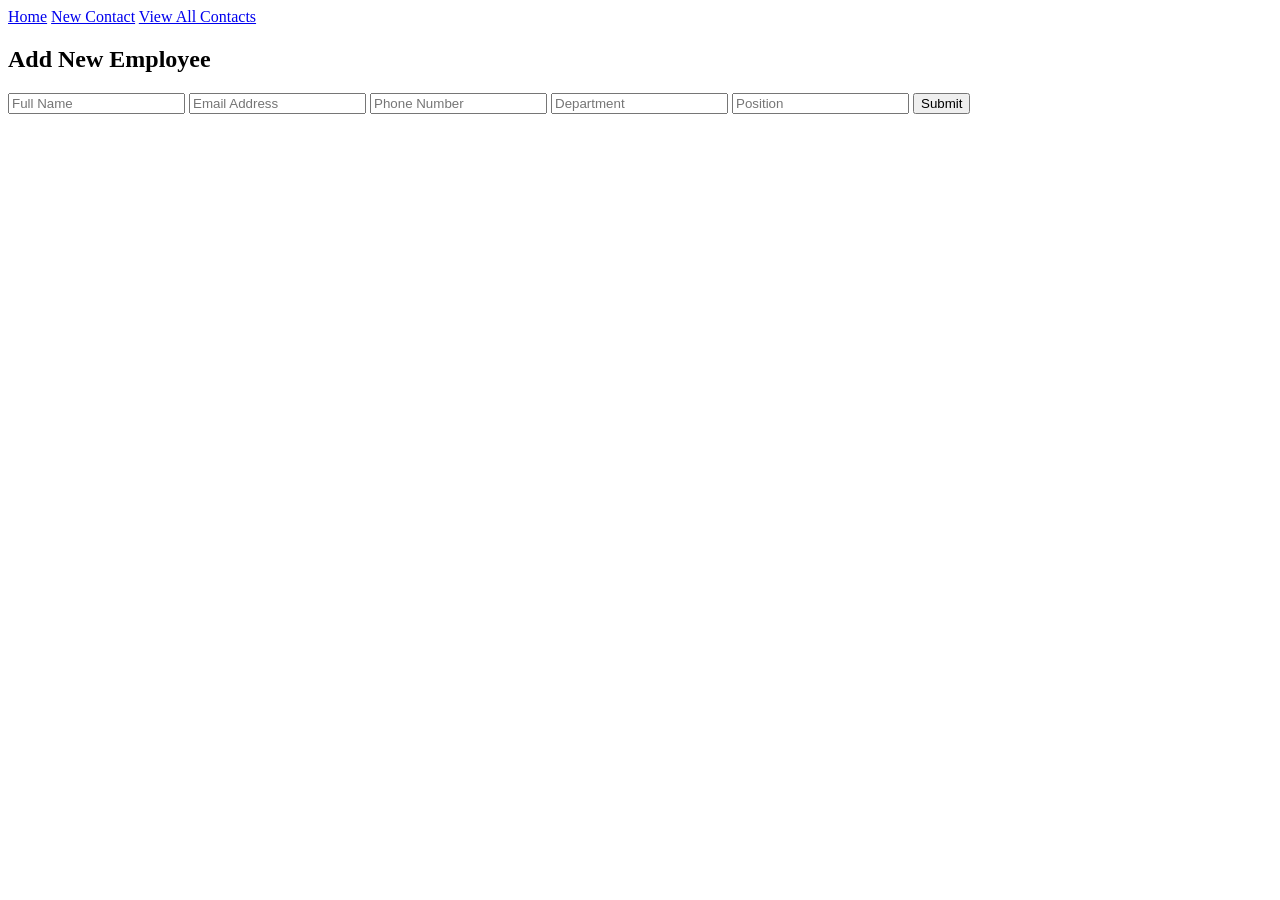
==== new-contact.html @ 9c84c6ec "final" ====
<!DOCTYPE html>
<html lang="en">
<head>
    <meta charset="UTF-8">
    <title>New Contact</title>
    <link rel="stylesheet" href="styles.css">
</head>
<body>

<nav>
    <a href="index.html">Home</a>
    <a href="new-contact.html">New Contact</a>
    <a href="view-contacts.html">View All Contacts</a>
</nav>

<div class="container">
    <h2>Add New Employee</h2>

    <form>
        <input type="text" placeholder="Full Name" required>
        <input type="email" placeholder="Email Address" required>
        <input type="text" placeholder="Phone Number" required>
        <input type="text" placeholder="Department" required>
        <input type="text" placeholder="Position" required>

        <button type="submit">Submit</button>
    </form>
</div>

</body>
</html>
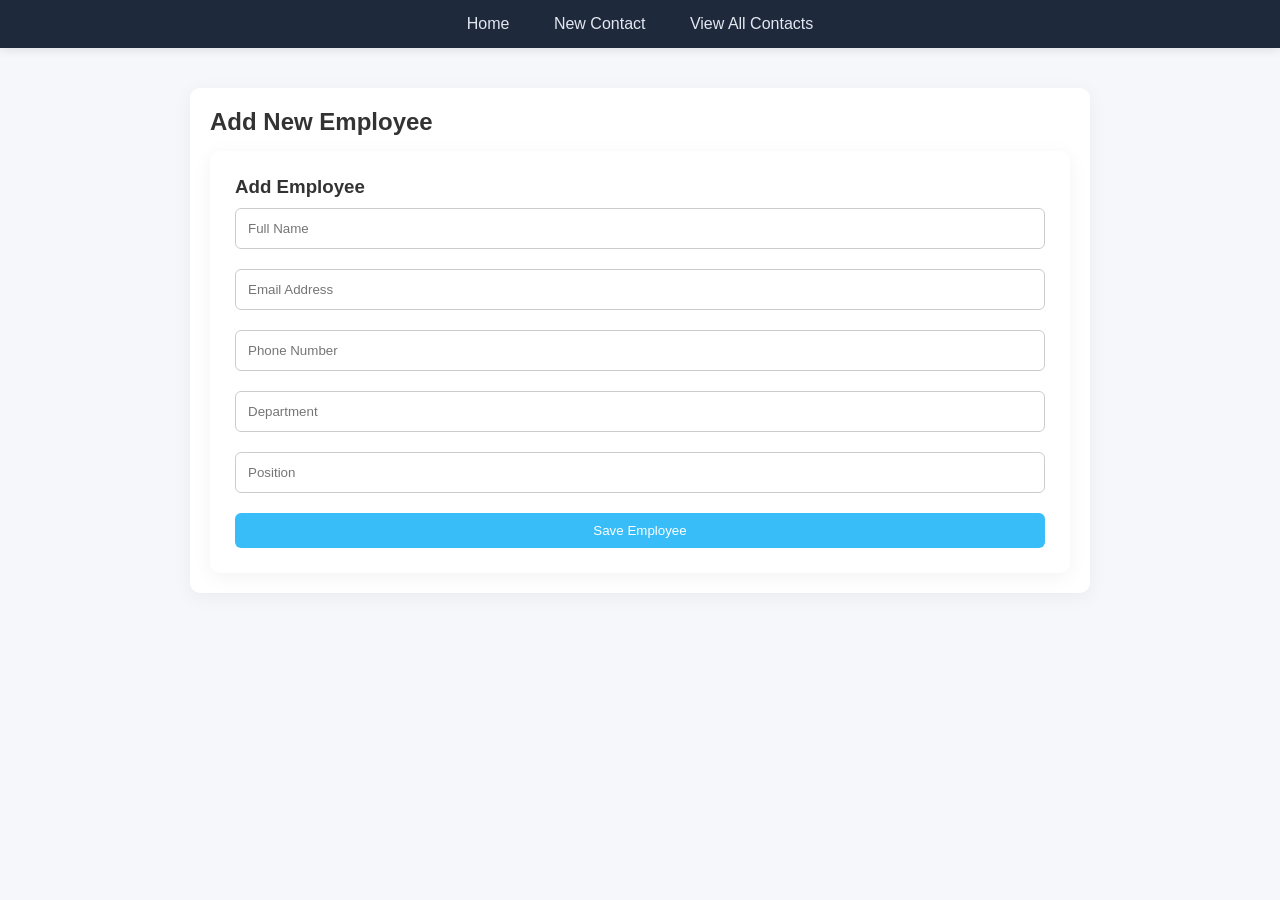
==== commit 059de0c1: "ui fixes" ====
--- a/new-contact.html
+++ b/new-contact.html
@@ -10,20 +10,22 @@
 <nav>
     <a href="index.html">Home</a>
     <a href="new-contact.html">New Contact</a>
-    <a href="view-contacts.html">View All Contacts</a>
+    <a href="view-contact.html">View All Contacts</a>
 </nav>
 
 <div class="container">
     <h2>Add New Employee</h2>
 
     <form>
+        <h3>Add Employee</h3>
+    
         <input type="text" placeholder="Full Name" required>
         <input type="email" placeholder="Email Address" required>
         <input type="text" placeholder="Phone Number" required>
         <input type="text" placeholder="Department" required>
         <input type="text" placeholder="Position" required>
-
-        <button type="submit">Submit</button>
+    
+        <button type="submit">Save Employee</button>
     </form>
 </div>
 
--- a/styles.css
+++ b/styles.css
@@ -0,0 +1,139 @@
+/* Reset */
+* {
+    margin: 0;
+    padding: 0;
+    box-sizing: border-box;
+}
+
+/* Body */
+body {
+    font-family: 'Segoe UI', sans-serif;
+    background: #f5f7fb;
+    color: #333;
+}
+
+/* NAVBAR */
+nav {
+    background: #1e293b;
+    padding: 15px 0;
+    text-align: center;
+    box-shadow: 0 2px 10px rgba(0,0,0,0.1);
+}
+
+nav a {
+    color: #e2e8f0;
+    margin: 0 20px;
+    text-decoration: none;
+    font-weight: 500;
+    transition: 0.3s;
+}
+
+nav a:hover {
+    color: #38bdf8;
+}
+
+/* CONTAINER */
+.container {
+    max-width: 900px;
+    margin: 40px auto;
+    padding: 20px;
+}
+
+/* HEADINGS */
+h1, h2 {
+    margin-bottom: 15px;
+}
+
+/* CARD STYLE */
+.container, form, table {
+    background: white;
+    border-radius: 10px;
+    box-shadow: 0 4px 20px rgba(0,0,0,0.05);
+}
+
+/* FORM */
+form {
+    padding: 25px;
+}
+
+input {
+    width: 100%;
+    padding: 12px;
+    margin: 10px 0;
+    border-radius: 6px;
+    border: 1px solid #ccc;
+    transition: 0.2s;
+}
+
+input:focus {
+    border-color: #38bdf8;
+    outline: none;
+}
+
+/* BUTTONS */
+button {
+    padding: 10px 15px;
+    border-radius: 6px;
+    border: none;
+    cursor: pointer;
+    font-weight: 500;
+}
+
+/* Primary button */
+form button {
+    background: #38bdf8;
+    color: white;
+    width: 100%;
+    margin-top: 10px;
+}
+
+form button:hover {
+    background: #0ea5e9;
+}
+
+/* TABLE */
+table {
+    width: 100%;
+    border-collapse: collapse;
+    margin-top: 20px;
+}
+
+th {
+    background: #1e293b;
+    color: white;
+    padding: 12px;
+}
+
+td {
+    padding: 12px;
+    border-bottom: 1px solid #eee;
+}
+
+/* ACTION BUTTONS */
+td button {
+    margin: 3px;
+    font-size: 12px;
+}
+
+/* Details */
+td button:nth-child(1) {
+    background: #3b82f6;
+    color: white;
+}
+
+/* Edit */
+td button:nth-child(2) {
+    background: #f59e0b;
+    color: white;
+}
+
+/* Delete */
+td button:nth-child(3) {
+    background: #ef4444;
+    color: white;
+}
+
+/* Hover effects */
+td button:hover {
+    opacity: 0.85;
+}
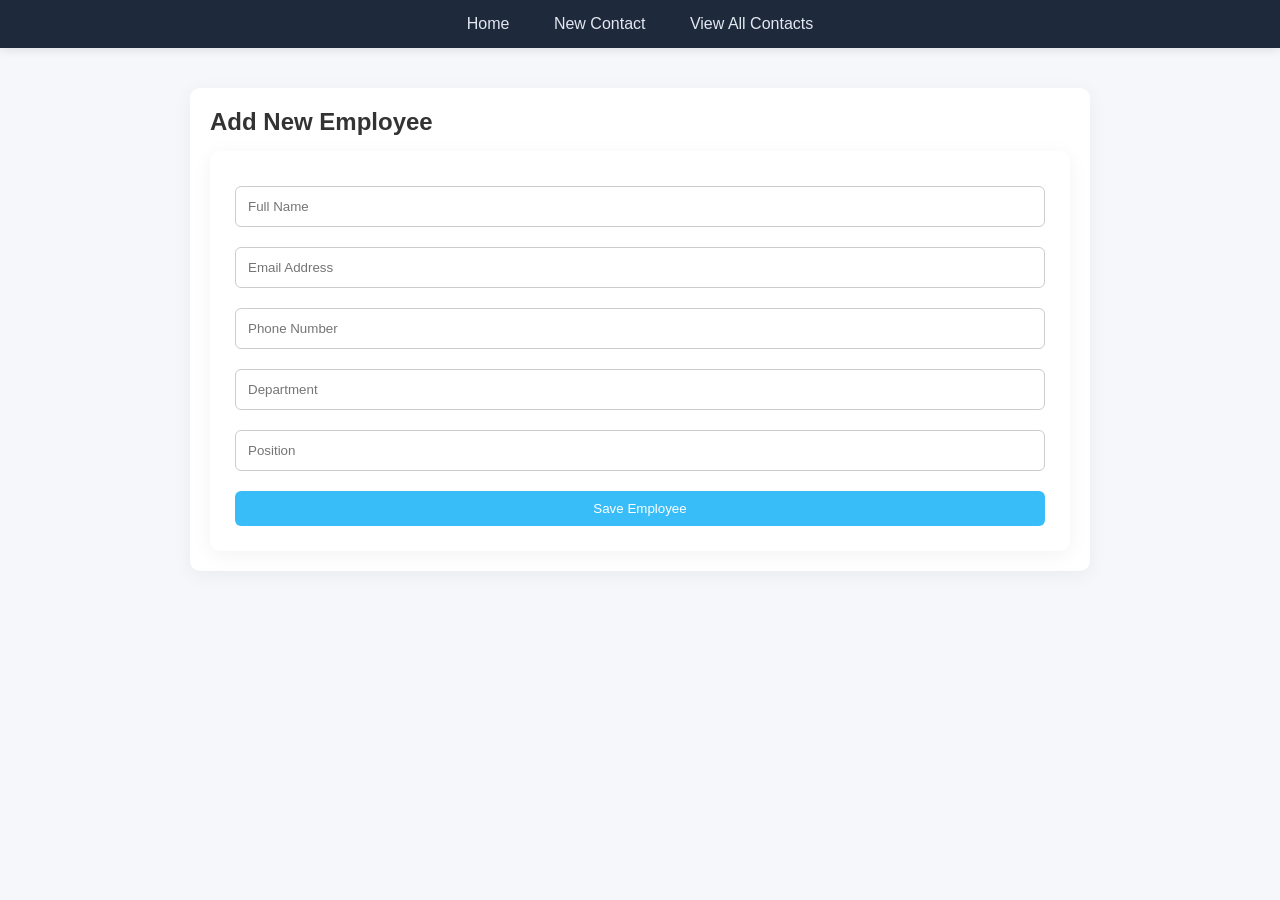
==== commit 4c91f496: "saving details" ====
--- a/new-contact.html
+++ b/new-contact.html
@@ -16,18 +16,16 @@
 <div class="container">
     <h2>Add New Employee</h2>
 
-    <form>
-        <h3>Add Employee</h3>
-    
-        <input type="text" placeholder="Full Name" required>
-        <input type="email" placeholder="Email Address" required>
-        <input type="text" placeholder="Phone Number" required>
-        <input type="text" placeholder="Department" required>
-        <input type="text" placeholder="Position" required>
+    <form id="employeeForm">
+        <input type="text" id="name" placeholder="Full Name" required>
+        <input type="email" id="email" placeholder="Email Address" required>
+        <input type="text" id="phone" placeholder="Phone Number" required>
+        <input type="text" id="department" placeholder="Department" required>
+        <input type="text" id="position" placeholder="Position" required>
     
         <button type="submit">Save Employee</button>
     </form>
 </div>
-
+<script src="main.js"></script>
 </body>
 </html>
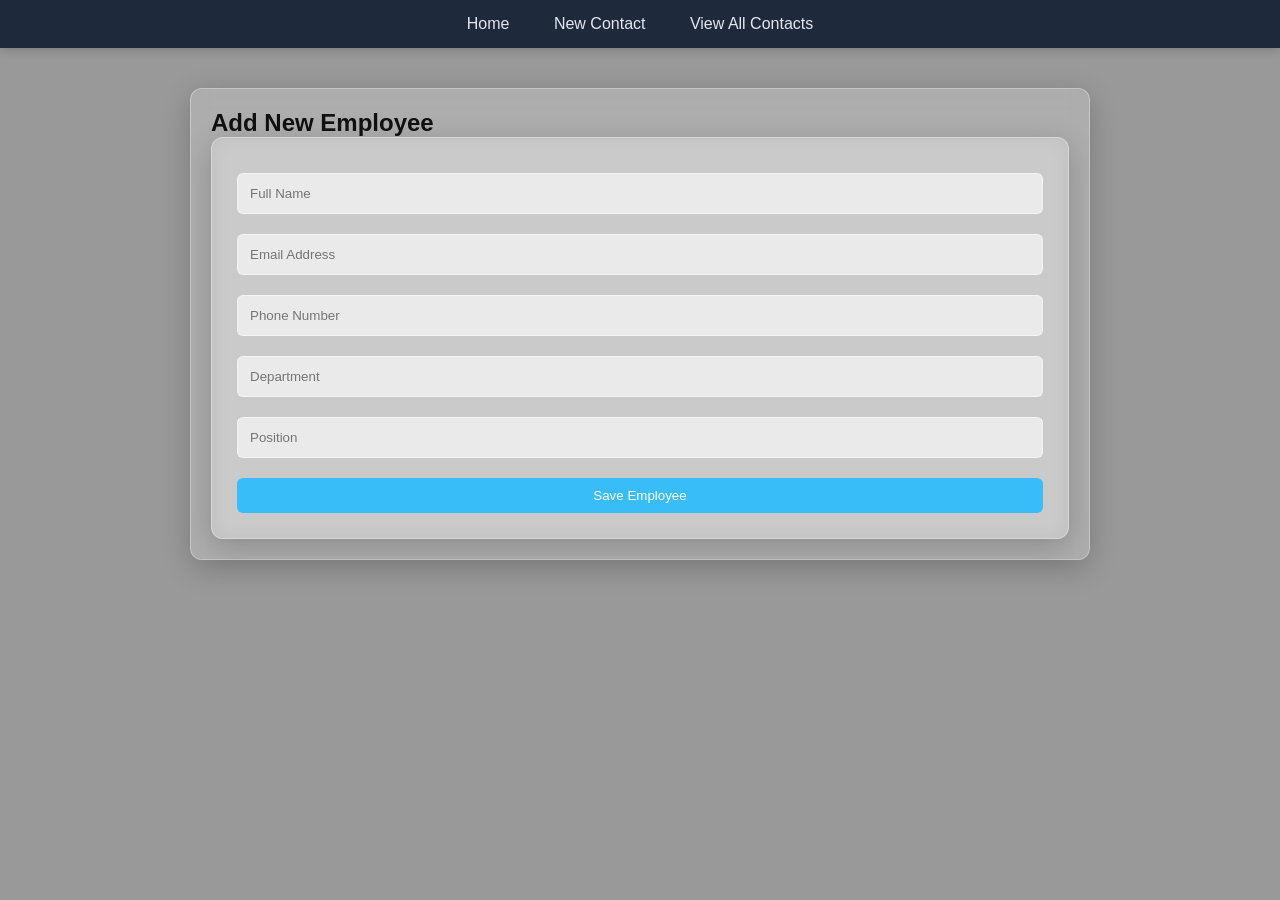
==== commit 406e3698: "final updates" ====
--- a/new-contact.html
+++ b/new-contact.html
@@ -5,7 +5,7 @@
     <title>New Contact</title>
     <link rel="stylesheet" href="styles.css">
 </head>
-<body>
+<body class="form-page">
 
 <nav>
     <a href="index.html">Home</a>
--- a/styles.css
+++ b/styles.css
@@ -5,11 +5,36 @@
     box-sizing: border-box;
 }
 
-/* Body */
+/* BODY (Default fallback) */
 body {
     font-family: 'Segoe UI', sans-serif;
-    background: #f5f7fb;
     color: #333;
+    min-height: 100vh;
+}
+
+/* BACKGROUND IMAGES FOR EACH PAGE */
+.home {
+    background: url("images/home.jpg") no-repeat center center/cover;
+}
+
+.form-page {
+    background: url("images/form.jpg") no-repeat center center/cover;
+}
+
+.table-page {
+    background: url("images/table.jpg") no-repeat center center/cover;
+}
+
+/* OVERLAY EFFECT (makes text readable) */
+body::before {
+    content: "";
+    position: fixed;
+    top: 0;
+    left: 0;
+    width: 100%;
+    height: 100%;
+    background: rgba(0, 0, 0, 0.4); /* dark overlay */
+    z-index: -1;
 }
 
 /* NAVBAR */
@@ -17,7 +42,7 @@
     background: #1e293b;
     padding: 15px 0;
     text-align: center;
-    box-shadow: 0 2px 10px rgba(0,0,0,0.1);
+    box-shadow: 0 2px 10px rgba(0,0,0,0.2);
 }
 
 nav a {
@@ -40,15 +65,23 @@
 }
 
 /* HEADINGS */
-h1, h2 {
-    margin-bottom: 15px;
+h1, h2, label, th {
+    color: #111;
+}
+
+td, p {
+    color: #222;
 }
 
 /* CARD STYLE */
+/* CARD STYLE (GLASS EFFECT) */
 .container, form, table {
-    background: white;
-    border-radius: 10px;
-    box-shadow: 0 4px 20px rgba(0,0,0,0.05);
+    background: rgba(255, 255, 255, 0.2); /* transparent */
+    backdrop-filter: blur(10px); /* glass blur effect */
+    -webkit-backdrop-filter: blur(10px);
+    border-radius: 12px;
+    box-shadow: 0 8px 30px rgba(0,0,0,0.2);
+    border: 1px solid rgba(255,255,255,0.3);
 }
 
 /* FORM */
@@ -61,8 +94,8 @@
     padding: 12px;
     margin: 10px 0;
     border-radius: 6px;
-    border: 1px solid #ccc;
-    transition: 0.2s;
+    border: 1px solid rgba(255,255,255,0.5);
+    background: rgba(255,255,255,0.6);
 }
 
 input:focus {
